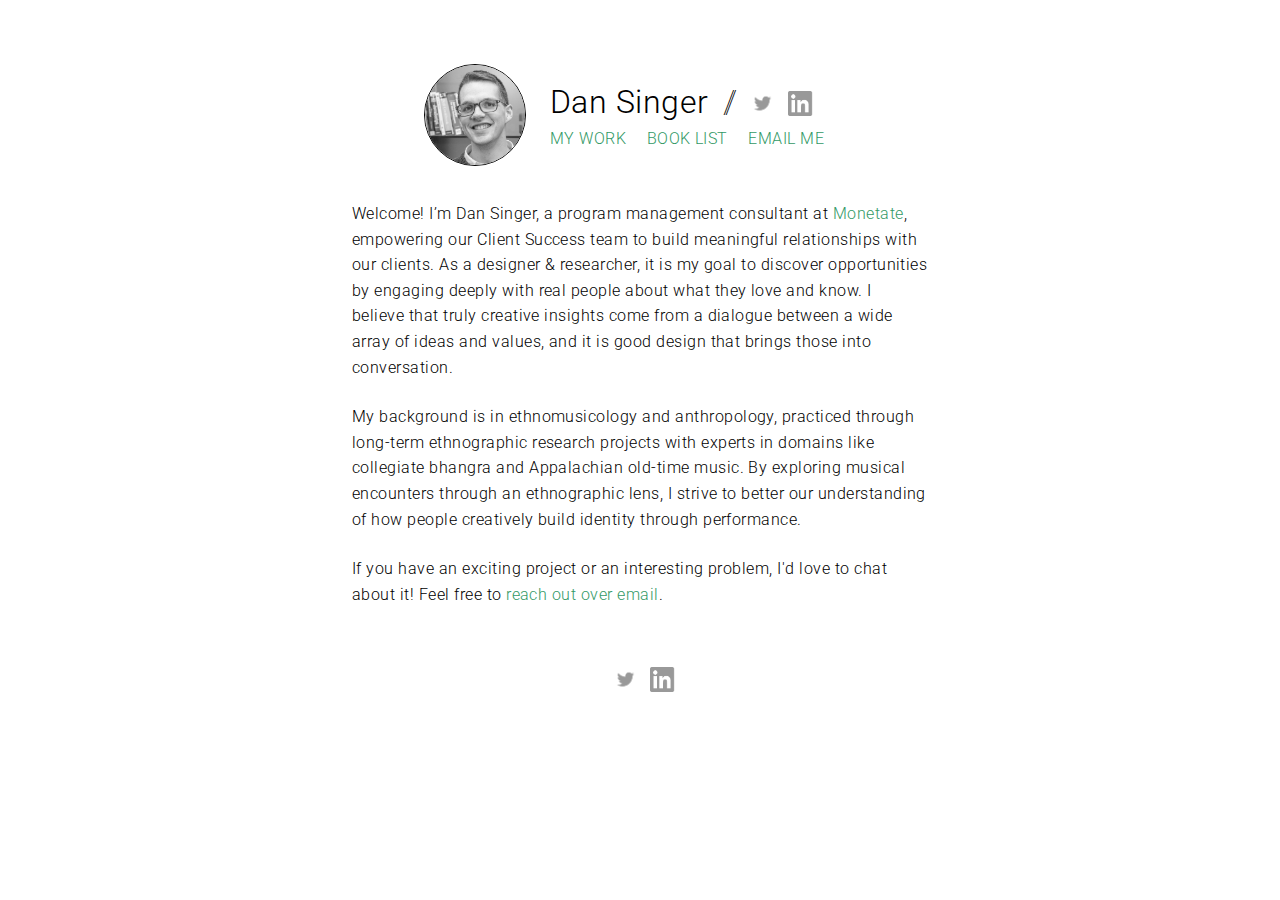
==== index.html @ 05cb977f "Remember index." ====
<!DOCTYPE HTML PUBLIC "-//W3C//DTD HTML 4.01//EN" "http://www.w3.org/TR/html4/strict.dtd">
<html>
	<head>
		<meta charset="utf-8">
		<meta http-equiv="X-UA-Compatible" content="IE=edge">
		<meta name="viewport" content="width=device-width, initial-scale=1">
		<title>Dan Singer: Designer, Researcher</title>
		<link href='https://fonts.googleapis.com/css?family=Roboto:100,300,300italic,500' rel='stylesheet' type='text/css'>
		<link rel="stylesheet" href="css/styles.css">

	</head>

	<body>
			<div class="flexWrapper">
				<div class="flexHeader">
					<a href="index.html"><img src="images/profile.jpg" height="100" width="100" class="circle profile"></a>
					<div class="headerRight">
						<div class="heading">
								<h1><a href="index.html">Dan Singer</a></h1>
								<div id="spacer">
									//
								</div>
								<div class="social">
									<a target="_blank" href="http://twitter.com/singerde"><img src="images/twitter.png"></a>
									<a target="_blank" href="https://www.linkedin.com/in/dan-singer-0a117a32"><img src="images/linkedin.png"></a>
								</div>
						</div>
						<div class="nav">
							<ul>
								<li><a href="/work/index.html">MY WORK</a></li>
								<li><a href="/reading/index.html">BOOK LIST</a></li>
								<li><a href="mailto:singerde1@gmail.com">EMAIL ME</a></li>
							</ul>
						</div>
					</div>
				</div>

				<div class="flexContent">
					<p>Welcome! I’m Dan Singer, a program management consultant at <a href="http://www.monetate.com">Monetate</a>, empowering our Client Success team to build meaningful relationships with our clients. As a designer & researcher, it is my goal to discover opportunities by engaging deeply with real people about what they love and know. I believe that truly creative insights come from a dialogue between a wide array of ideas and values, and it is good design that brings those into conversation.</p>
					<p>My background is in ethnomusicology and anthropology, practiced through long-term ethnographic research projects with experts in domains like collegiate bhangra and Appalachian old-time music. By exploring musical encounters through an ethnographic lens, I strive to better our understanding of how people creatively build identity through performance.</p>
					<!--<p>I like to read things that catch my interest across a wide variety of subjects. You might like to check out what I’m <a href="/reading">reading now</a>, and we can discuss over coffee some time.</p>-->
					<p>If you have an exciting project or an interesting problem, I'd love to chat about it! Feel free to <a href="mailto:singerde1@gmail.com">reach out over email</a>.</p>
				</div>

				<div class="flexFooter">
					<div class="social">
						<a target="_blank" href="http://twitter.com/singerde"><img src="images/twitter.png"></a>
						<a target="_blank" href="https://www.linkedin.com/in/dan-singer-0a117a32"><img src="images/linkedin.png"></a>
					</div>
				</div>
			</div>
	</body>

</html>
---- css/styles.css ----
/* Meyer Reset */
html,body,div,span,applet,object,iframe,a,abbr,acronym,address,big,cite,code,del,dfn,em,font,img,ins,kbd,q,s,samp,small,strike,strong,sub,sup,tt,var,dl,dt,dd,ol,ul,li,h1,h2,h3,h4,h5,h6,pre,form,fieldset,input,textarea,label,legend,p,blockquote,table,caption,tbody,tfoot,thead,tr,th,td{margin:0;padding:0;border:0;outline:0;font-weight:inherit;font-style:inherit;font-size:100%;font-family:inherit;vertical-align:baseline;}body{line-height:1;color:black;background:white;}:focus{outline:0;}table{border-collapse:collapse;border-spacing:0;}caption,th,td{text-align:left;font-weight:normal;}fieldset,img{border:0;}address,caption,cite,code,dfn,em,strong,th,var{font-style:normal;font-weight:normal;}ol,ul{list-style:none;}h1,h2,h3,h4,h5,h6{font-size:100%;font-weight:normal;}blockquote:before,blockquote:after,q:before,q:after{content:"";}blockquote,q{quotes:"" "";}abbr,acronym{border:0;}

@-ms-viewport {
  width: device-width;
}

/* Full-size CSS */

body {
	font-family: 'Roboto', sans-serif;
	font-weight: 300;
	font-size: 1rem;
	letter-spacing: 0.03rem;
}

h1 {
	font-size: 2rem;
	font-weight: 300;
	display: inline;
}

h1 a {
	color: #000000;
	font-weight: 300;
	text-decoration: none;
}

h2 {
	font-size: 1.5rem;
	margin: 0.5em 0 0.5em 0;
}

a {
	color: #339966;
	font-weight: 300;
	text-decoration: none;
}

a.current:link, a.current:visited {
	font-weight: 500;
}

p {
	margin: 1.5rem 0;
	line-height: 1.6rem;
}

.circle {
	border-radius: 50%;
}


.flexWrapper {
	display: flex;
	flex-direction: column;
	margin: 4rem auto;
	max-width: 90%;
	align-items: center;
	justify-content: space-around;
}

.flexHeader {
	display: flex;
	align-items: center
}

.profile {
	border: 1px solid black;
}

.headerRight {
	flex-direction: column;
	margin: 0 1.5rem;
}


#spacer {
	display: inline;
	font-weight: 100;
	font-size: 2rem;
	letter-spacing: -0.4rem;
	margin: 0 0.6rem;
}

.social {
	display: inline;
}

.social img {
	position: relative;
    height: 25px;
    width: 25px;
    margin: 0 0 0 0.5rem;
    top: 0.2rem;
    opacity: 0.4;
    transition: all 0.4s;
}

.social img:hover {
	opacity: 1;
}

.nav ul {
	margin: 0.8rem 0 0 0;
}

.nav ul li:first-child{
	margin: 0 0.5rem 0 0;
}

.nav ul li {
	display: inline;
	margin: 0 0.5rem;
}

.nav a {
	/* transition: all 0.4s; */
}

.flexContent {
	width: 36rem;
	margin: 2rem 0;
}


.flexContent p:first-child {
	margin: 0 0 1rem 0;
}

.flexWork {
	width: 40rem;
	margin: 1rem 0;
	display: flex;
	flex-flow: row wrap;
	justify-content: center;
}

.items {
	display: flex;
	flex-direction: column;
	align-items: center;
	/* background-color: red; */
	border: 1px solid black;
	width: 10em;
	margin: 1em;
}

.items > img {
	border: 1px solid #339966;
}

.itemTitle {
	width: 85%;
	margin: 0.5em 0 0 0;
	text-align: center;
}

/* Mobile */
@media screen and (max-width: 580px) {
	.flexHeader {
		flex-direction: column;
		justify-content: center;
	}

	.heading {
		margin: 1rem 0;
	}

	#spacer {
		display: none;
	}

	.social {
		display: flex;
		margin: 1rem;
		justify-content: center;
	}

	.social img:first-child {
		top: 0;
		margin: 0 0.4rem;
	}

	.social img {
		top: 0;
		margin: 0 0.4rem;
		opacity: 1;
	}

	.nav {
		margin: 1.5rem auto 0;
	}

	.nav ul {
		text-align: center;
	}

	.nav ul li:first-child {
		margin: 0;
	}

	.nav ul li {
		display: block;
		margin: 1.2rem 0;
	}



	.flexContent {
		margin: 0.8rem 0;
		width: 90%;
	}
}
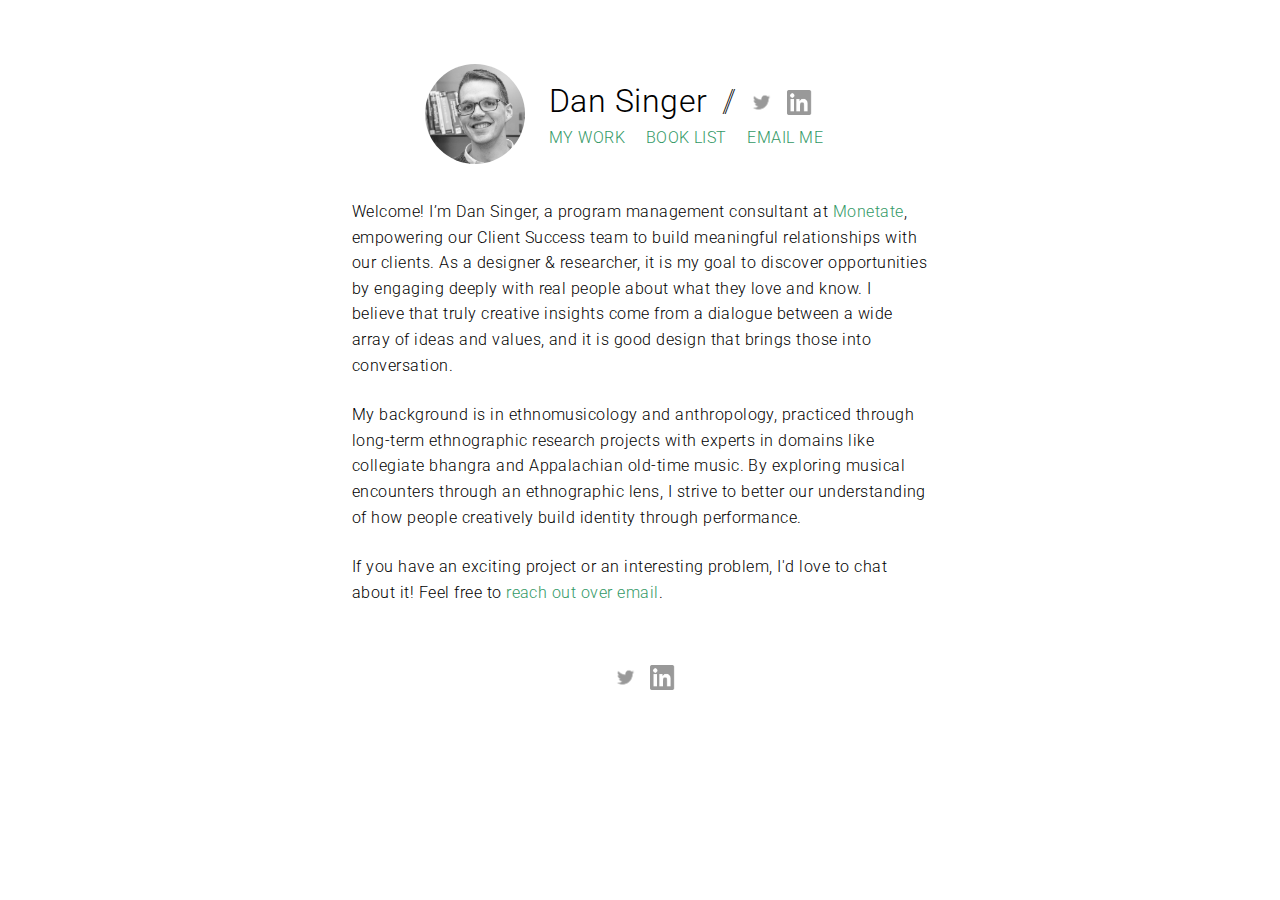
==== commit 6f6c7e39: "Work, Book pages." ====
--- a/index.html
+++ b/index.html
@@ -28,7 +28,7 @@
 						<div class="nav">
 							<ul>
 								<li><a href="/work/index.html">MY WORK</a></li>
-								<li><a href="/reading/index.html">BOOK LIST</a></li>
+								<li><a href="/books/index.html">BOOK LIST</a></li>
 								<li><a href="mailto:singerde1@gmail.com">EMAIL ME</a></li>
 							</ul>
 						</div>
--- a/css/styles.css
+++ b/css/styles.css
@@ -66,7 +66,7 @@
 }
 
 .profile {
-	border: 1px solid black;
+	/* border: 1px solid black;*/
 }
 
 .headerRight {
@@ -119,7 +119,7 @@
 }
 
 .flexContent {
-	width: 36rem;
+	max-width: 36rem;
 	margin: 2rem 0;
 }
 
@@ -129,7 +129,8 @@
 }
 
 .flexWork {
-	width: 40rem;
+	/* width: 40rem; */
+	max-width: 36rem;
 	margin: 1rem 0;
 	display: flex;
 	flex-flow: row wrap;
@@ -140,20 +141,21 @@
 	display: flex;
 	flex-direction: column;
 	align-items: center;
-	/* background-color: red; */
-	border: 1px solid black;
+	/* background-color: red; 
+	border: 1px solid black; */
 	width: 10em;
 	margin: 1em;
 }
 
 .items > img {
-	border: 1px solid #339966;
+	/* border: 1px solid #339966; */
 }
 
 .itemTitle {
 	width: 85%;
 	margin: 0.5em 0 0 0;
 	text-align: center;
+	font-size: 0.8em;
 }
 
 /* Mobile */
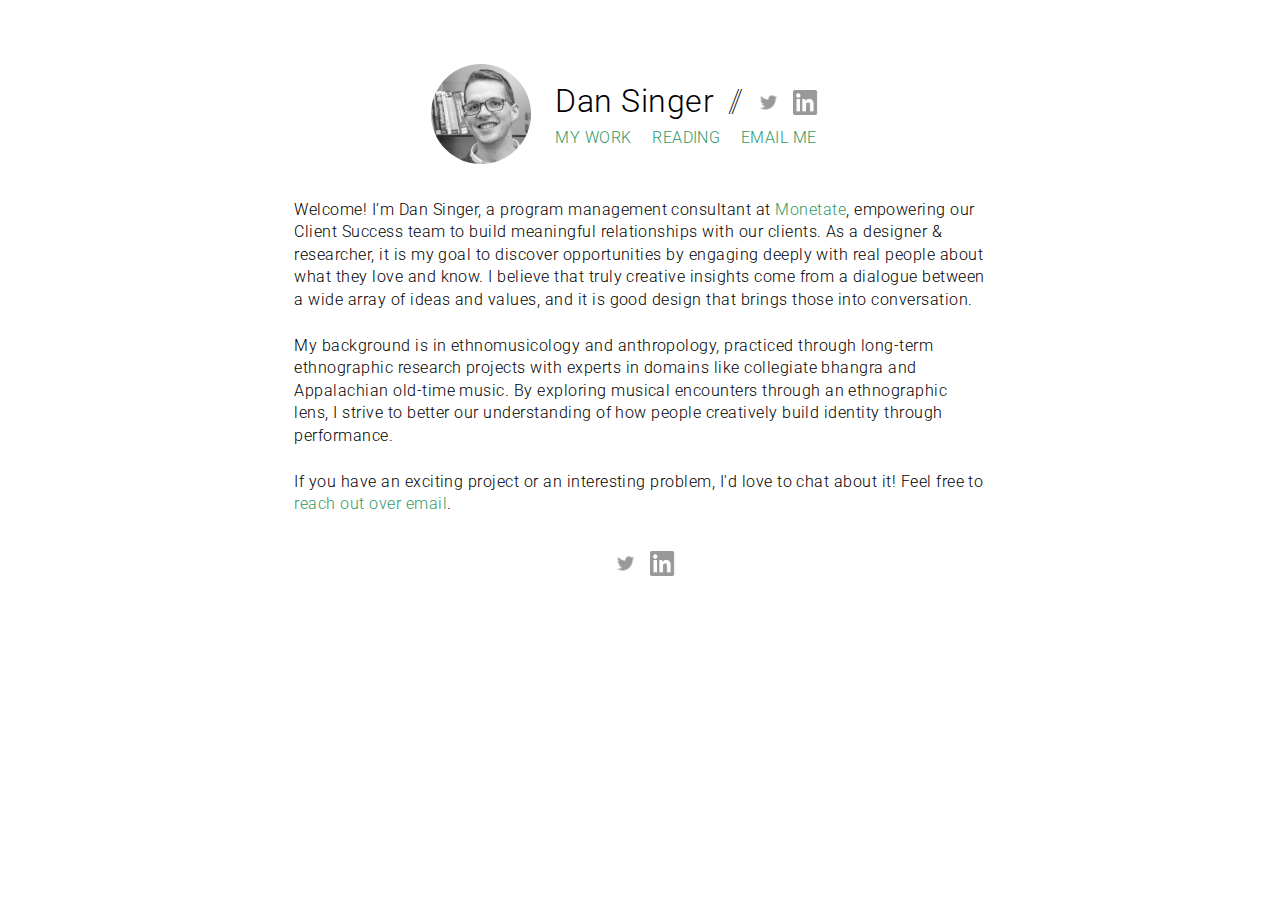
==== commit 92464efa: "Lots and lots of updates." ====
--- a/index.html
+++ b/index.html
@@ -13,33 +13,33 @@
 	<body>
 			<div class="flexWrapper">
 				<div class="flexHeader">
-					<a href="index.html"><img src="images/profile.jpg" height="100" width="100" class="circle profile"></a>
+					<a href="index.html">
+						<img src="images/profile.jpg" height="100" width="100" class="circle profile">
+					</a>
 					<div class="headerRight">
 						<div class="heading">
-								<h1><a href="index.html">Dan Singer</a></h1>
+								<h1 class="large medium black inline"><a href="index.html" class="black">Dan Singer</a></h1>
 								<div id="spacer">
 									//
 								</div>
-								<div class="social">
-									<a target="_blank" href="http://twitter.com/singerde"><img src="images/twitter.png"></a>
-									<a target="_blank" href="https://www.linkedin.com/in/dan-singer-0a117a32"><img src="images/linkedin.png"></a>
+								<div class="social inline">
+									<a target="_blank" href="http://twitter.com/singerde"><img src="https://dansinger.github.io/images/twitter.png"></a>
+									<a target="_blank" href="https://www.linkedin.com/in/dan-singer-0a117a32"><img src="https://dansinger.github.io/images/linkedin.png"></a>
 								</div>
 						</div>
 						<div class="nav">
 							<ul>
-								<li><a href="/work/index.html">MY WORK</a></li>
-								<li><a href="/books/index.html">BOOK LIST</a></li>
+								<li><a href="work/index.html">MY WORK</a></li>
+								<li><a href="books/index.html">READING</a></li>
 								<li><a href="mailto:singerde1@gmail.com">EMAIL ME</a></li>
 							</ul>
 						</div>
 					</div>
 				</div>
-
-				<div class="flexContent">
-					<p>Welcome! I’m Dan Singer, a program management consultant at <a href="http://www.monetate.com">Monetate</a>, empowering our Client Success team to build meaningful relationships with our clients. As a designer & researcher, it is my goal to discover opportunities by engaging deeply with real people about what they love and know. I believe that truly creative insights come from a dialogue between a wide array of ideas and values, and it is good design that brings those into conversation.</p>
-					<p>My background is in ethnomusicology and anthropology, practiced through long-term ethnographic research projects with experts in domains like collegiate bhangra and Appalachian old-time music. By exploring musical encounters through an ethnographic lens, I strive to better our understanding of how people creatively build identity through performance.</p>
-					<!--<p>I like to read things that catch my interest across a wide variety of subjects. You might like to check out what I’m <a href="/reading">reading now</a>, and we can discuss over coffee some time.</p>-->
-					<p>If you have an exciting project or an interesting problem, I'd love to chat about it! Feel free to <a href="mailto:singerde1@gmail.com">reach out over email</a>.</p>
+				<div class="Content">
+					<p class="m-15t spaced14">Welcome! I’m Dan Singer, a program management consultant at <a href="http://www.monetate.com">Monetate</a>, empowering our Client Success team to build meaningful relationships with our clients. As a designer & researcher, it is my goal to discover opportunities by engaging deeply with real people about what they love and know. I believe that truly creative insights come from a dialogue between a wide array of ideas and values, and it is good design that brings those into conversation.</p>
+					<p class="m-15t spaced14">My background is in ethnomusicology and anthropology, practiced through long-term ethnographic research projects with experts in domains like collegiate bhangra and Appalachian old-time music. By exploring musical encounters through an ethnographic lens, I strive to better our understanding of how people creatively build identity through performance.</p>
+					<p class="m-15t spaced14">If you have an exciting project or an interesting problem, I'd love to chat about it! Feel free to <a href="mailto:singerde1@gmail.com">reach out over email</a>.</p>
 				</div>
 
 				<div class="flexFooter">
--- a/css/styles.css
+++ b/css/styles.css
@@ -1,5 +1,53 @@
-/* Meyer Reset */
-html,body,div,span,applet,object,iframe,a,abbr,acronym,address,big,cite,code,del,dfn,em,font,img,ins,kbd,q,s,samp,small,strike,strong,sub,sup,tt,var,dl,dt,dd,ol,ul,li,h1,h2,h3,h4,h5,h6,pre,form,fieldset,input,textarea,label,legend,p,blockquote,table,caption,tbody,tfoot,thead,tr,th,td{margin:0;padding:0;border:0;outline:0;font-weight:inherit;font-style:inherit;font-size:100%;font-family:inherit;vertical-align:baseline;}body{line-height:1;color:black;background:white;}:focus{outline:0;}table{border-collapse:collapse;border-spacing:0;}caption,th,td{text-align:left;font-weight:normal;}fieldset,img{border:0;}address,caption,cite,code,dfn,em,strong,th,var{font-style:normal;font-weight:normal;}ol,ul{list-style:none;}h1,h2,h3,h4,h5,h6{font-size:100%;font-weight:normal;}blockquote:before,blockquote:after,q:before,q:after{content:"";}blockquote,q{quotes:"" "";}abbr,acronym{border:0;}
+/* http://meyerweb.com/eric/tools/css/reset/ 
+   v2.0 | 20110126
+   License: none (public domain)
+*/
+
+	html, body, div, span, applet, object, iframe,
+	h1, h2, h3, h4, h5, h6, p, blockquote, pre,
+	a, abbr, acronym, address, big, cite, code,
+	del, dfn, em, img, ins, kbd, q, s, samp,
+	small, strike, strong, sub, sup, tt, var,
+	b, u, i, center,
+	dl, dt, dd, ol, ul, li,
+	fieldset, form, label, legend,
+	table, caption, tbody, tfoot, thead, tr, th, td,
+	article, aside, canvas, details, embed, 
+	figure, figcaption, footer, header, hgroup, 
+	menu, nav, output, ruby, section, summary,
+	time, mark, audio, video {
+		margin: 0;
+		padding: 0;
+		border: 0;
+		font-size: 100%;
+		font: inherit;
+		vertical-align: baseline;
+	}
+	/* HTML5 display-role reset for older browsers */
+	article, aside, details, figcaption, figure, 
+	footer, header, hgroup, menu, nav, section {
+		display: block;
+	}
+	body {
+		line-height: 1;
+	}
+	ol, ul {
+		list-style: none;
+	}
+	blockquote, q {
+		quotes: none;
+	}
+	blockquote:before, blockquote:after,
+	q:before, q:after {
+		content: '';
+		content: none;
+	}
+	table {
+		border-collapse: collapse;
+		border-spacing: 0;
+	}
+
+/* Reset End */
 
 @-ms-viewport {
   width: device-width;
@@ -14,37 +62,111 @@
 	letter-spacing: 0.03rem;
 }
 
-h1 {
+.black {
+	color: #000000;
+}
+
+.green {
+	color: #339966;
+}
+
+.heavy {
+	font-weight: 500;
+}
+
+.medium {
+	font-weight: 300;
+}
+
+.light {
+	font-weight: 100;
+}
+
+.large {
 	font-size: 2rem;
-	font-weight: 300;
+}
+
+.regular {
+	font-size: 1.5rem;
+}
+
+.small {
+	font-size: 1.0rem;
+}
+
+.inline {
 	display: inline;
 }
 
-h1 a {
-	color: #000000;
-	font-weight: 300;
-	text-decoration: none;
-}
-
-h2 {
-	font-size: 1.5rem;
-	margin: 0.5em 0 0.5em 0;
+.block {
+	display: block;
+}
+
+.fullWidth {
+	width: 100%;
+}
+
+.max100 {
+	max-width: 100%;
+}
+
+.floatLeft {
+	float: left;
+}
+
+.m-auto {
+	margin: auto;
+}
+
+.m-2t {
+	margin-top: 2rem;
+}
+
+.m-15t{
+	margin-top: 1.5rem;
+}
+
+.m-r {
+	margin-right: 2rem;
+}
+
+.spaced16 {
+	line-height: 1.6rem;
+}
+
+.spaced14 {
+	line-height: 1.4rem;
 }
 
 a {
 	color: #339966;
-	font-weight: 300;
 	text-decoration: none;
 }
 
-a.current:link, a.current:visited {
-	font-weight: 500;
-}
-
-p {
+/* Paragraph Styles */
+/*
+.bodyText {
 	margin: 1.5rem 0;
 	line-height: 1.6rem;
 }
+*/
+
+.bold {
+	font-weight: 500;
+	font-size: 0.8rem;
+	color: #339966;
+	line-height: 1.0rem;
+	margin: 0.2rem 0 0 0;
+}
+
+.light {
+	font-weight: 300;
+	font-size: 0.8rem;
+	color: #000000;
+	line-height: 1.0rem;
+	margin: 0.3rem 0 0 0;
+}
+
 
 .circle {
 	border-radius: 50%;
@@ -81,10 +203,6 @@
 	font-size: 2rem;
 	letter-spacing: -0.4rem;
 	margin: 0 0.6rem;
-}
-
-.social {
-	display: inline;
 }
 
 .social img {
@@ -101,6 +219,15 @@
 	opacity: 1;
 }
 
+ul {
+	list-style-type: circle;
+}
+
+ul li {
+	margin: 1rem 0 0 2rem;
+
+}
+
 .nav ul {
 	margin: 0.8rem 0 0 0;
 }
@@ -118,19 +245,24 @@
 	/* transition: all 0.4s; */
 }
 
-.flexContent {
-	max-width: 36rem;
+.Content {
+	max-width: 60%;
 	margin: 2rem 0;
 }
 
 
-.flexContent p:first-child {
+.Content p:first-child {
 	margin: 0 0 1rem 0;
+}
+
+.introText {
+	margin: 2rem 0 0 0;
+	max-width: 50%
 }
 
 .flexWork {
 	/* width: 40rem; */
-	max-width: 36rem;
+	max-width: 80%;
 	margin: 1rem 0;
 	display: flex;
 	flex-flow: row wrap;
@@ -143,19 +275,36 @@
 	align-items: center;
 	/* background-color: red; 
 	border: 1px solid black; */
-	width: 10em;
-	margin: 1em;
+	width: 10rem;
+	height: auto;
+	margin: 1rem;
 }
 
 .items > img {
 	/* border: 1px solid #339966; */
+	width: 85%;
+	height: auto;
 }
 
 .itemTitle {
 	width: 85%;
-	margin: 0.5em 0 0 0;
-	text-align: center;
-	font-size: 0.8em;
+	margin: 0.5rem 0 0 0;
+	text-align: left;
+}
+
+.workItems {
+	display: flex;
+	flex-direction: column;
+	align-items: center;
+	width: auto;
+	height: auto;
+	margin: 1rem;
+}
+
+.workItems > img {
+	border: 1px solid lightgray;
+	border-radius: 4px;
+	height: auto;
 }
 
 /* Mobile */
@@ -207,8 +356,6 @@
 		margin: 1.2rem 0;
 	}
 
-
-
 	.flexContent {
 		margin: 0.8rem 0;
 		width: 90%;
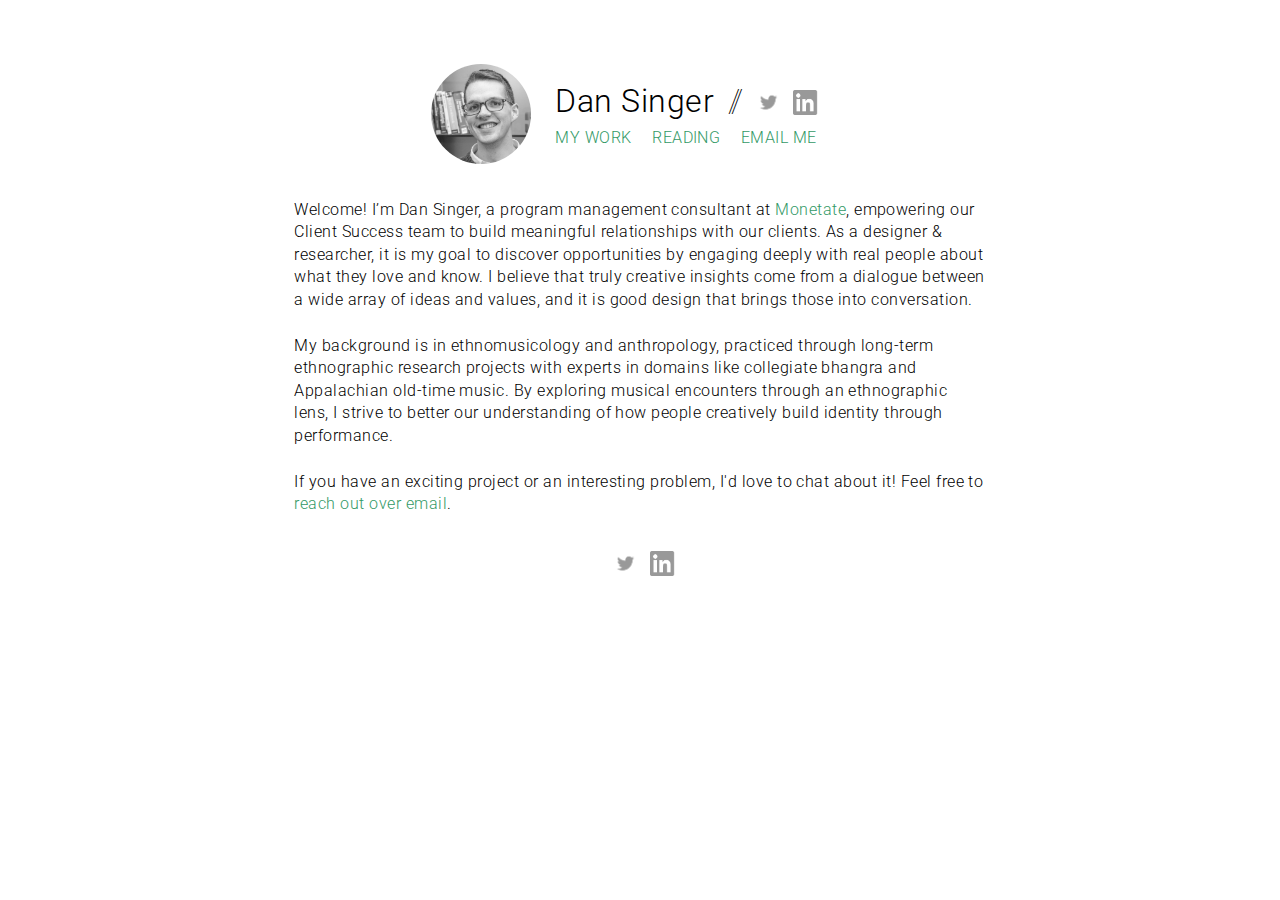
==== commit a10d9a8e: "Lots of style updates." ====
--- a/index.html
+++ b/index.html
@@ -11,7 +11,7 @@
 	</head>
 
 	<body>
-			<div class="flexWrapper">
+			<div class="flex wrapper">
 				<div class="flexHeader">
 					<a href="index.html">
 						<img src="images/profile.jpg" height="100" width="100" class="circle profile">
--- a/css/styles.css
+++ b/css/styles.css
@@ -55,6 +55,8 @@
 
 /* Full-size CSS */
 
+/* Element Styling */
+
 body {
 	font-family: 'Roboto', sans-serif;
 	font-weight: 300;
@@ -62,109 +64,105 @@
 	letter-spacing: 0.03rem;
 }
 
-.black {
-	color: #000000;
-}
-
-.green {
-	color: #339966;
-}
-
-.heavy {
-	font-weight: 500;
-}
-
-.medium {
-	font-weight: 300;
-}
-
-.light {
-	font-weight: 100;
-}
-
-.large {
-	font-size: 2rem;
-}
-
-.regular {
-	font-size: 1.5rem;
-}
-
-.small {
-	font-size: 1.0rem;
-}
-
-.inline {
-	display: inline;
-}
-
-.block {
-	display: block;
-}
-
-.fullWidth {
-	width: 100%;
-}
-
-.max100 {
-	max-width: 100%;
-}
-
-.floatLeft {
-	float: left;
-}
-
-.m-auto {
-	margin: auto;
-}
-
-.m-2t {
-	margin-top: 2rem;
-}
-
-.m-15t{
-	margin-top: 1.5rem;
-}
-
-.m-r {
-	margin-right: 2rem;
-}
-
-.spaced16 {
-	line-height: 1.6rem;
-}
-
-.spaced14 {
-	line-height: 1.4rem;
-}
-
 a {
 	color: #339966;
 	text-decoration: none;
 }
 
-/* Paragraph Styles */
-/*
-.bodyText {
-	margin: 1.5rem 0;
+ul {
+	list-style-type: circle;
+}
+
+ul li {
+	margin: 1rem 0 0 2rem;
+
+}
+
+
+/* General Styles */
+
+.black {
+	color: #000000;
+}
+
+.green {
+	color: #339966;
+}
+
+.heavy {
+	font-weight: 500;
+}
+
+.medium {
+	font-weight: 300;
+}
+
+.light {
+	font-weight: 100;
+}
+
+.large {
+	font-size: 2rem;
+}
+
+.regular {
+	font-size: 1.5rem;
+}
+
+.small {
+	font-size: 1.0rem;
+}
+
+.tiny {
+	font-size: 0.8rem;
+}
+
+.inline {
+	display: inline;
+}
+
+.block {
+	display: block;
+}
+
+.fullWidth {
+	width: 100%;
+}
+
+.max100 {
+	max-width: 100%;
+}
+
+.floatLeft {
+	float: left;
+}
+
+.m-auto {
+	margin: auto;
+}
+
+.m-2t {
+	margin-top: 2rem;
+}
+
+.m-15t{
+	margin-top: 1.5rem;
+}
+
+.m-02t {
+	margin-top: 0.2rem;
+}
+
+.m-r {
+	margin-right: 2rem;
+}
+
+.spaced16 {
 	line-height: 1.6rem;
 }
-*/
-
-.bold {
-	font-weight: 500;
-	font-size: 0.8rem;
-	color: #339966;
-	line-height: 1.0rem;
-	margin: 0.2rem 0 0 0;
-}
-
-.light {
-	font-weight: 300;
-	font-size: 0.8rem;
-	color: #000000;
-	line-height: 1.0rem;
-	margin: 0.3rem 0 0 0;
+
+.spaced14 {
+	line-height: 1.4rem;
 }
 
 
@@ -173,8 +171,17 @@
 }
 
 
-.flexWrapper {
-	display: flex;
+/* Overall Flex CSS */
+
+.flex {
+	display: flex;
+}
+
+.flexCenter {
+	align-items: center;
+}
+
+.wrapper {
 	flex-direction: column;
 	margin: 4rem auto;
 	max-width: 90%;
@@ -182,20 +189,18 @@
 	justify-content: space-around;
 }
 
+
+/* Header Styles */
+
 .flexHeader {
 	display: flex;
 	align-items: center
-}
-
-.profile {
-	/* border: 1px solid black;*/
 }
 
 .headerRight {
 	flex-direction: column;
 	margin: 0 1.5rem;
 }
-
 
 #spacer {
 	display: inline;
@@ -219,14 +224,6 @@
 	opacity: 1;
 }
 
-ul {
-	list-style-type: circle;
-}
-
-ul li {
-	margin: 1rem 0 0 2rem;
-
-}
 
 .nav ul {
 	margin: 0.8rem 0 0 0;
@@ -241,9 +238,8 @@
 	margin: 0 0.5rem;
 }
 
-.nav a {
-	/* transition: all 0.4s; */
-}
+
+/* Content Styles */
 
 .Content {
 	max-width: 60%;
@@ -260,8 +256,7 @@
 	max-width: 50%
 }
 
-.flexWork {
-	/* width: 40rem; */
+.flexContent {
 	max-width: 80%;
 	margin: 1rem 0;
 	display: flex;
@@ -273,15 +268,12 @@
 	display: flex;
 	flex-direction: column;
 	align-items: center;
-	/* background-color: red; 
-	border: 1px solid black; */
 	width: 10rem;
 	height: auto;
 	margin: 1rem;
 }
 
 .items > img {
-	/* border: 1px solid #339966; */
 	width: 85%;
 	height: auto;
 }
@@ -302,13 +294,20 @@
 }
 
 .workItems > img {
-	border: 1px solid lightgray;
+	border: 1px solid #969696;
 	border-radius: 4px;
 	height: auto;
 }
 
+
+
 /* Mobile */
+
 @media screen and (max-width: 580px) {
+	.wrapper {
+		margin: 1rem auto;
+	}
+
 	.flexHeader {
 		flex-direction: column;
 		justify-content: center;
@@ -356,8 +355,18 @@
 		margin: 1.2rem 0;
 	}
 
-	.flexContent {
+	.introText {
+		min-width: 90%;
+		margin: 0.5rem;
+	}
+
+	.Content, .flexContent {
 		margin: 0.8rem 0;
-		width: 90%;
-	}
-}
+		min-width: 95%;
+	}
+
+	.items > img {
+	width: 100%;
+	height: auto;
+}
+}
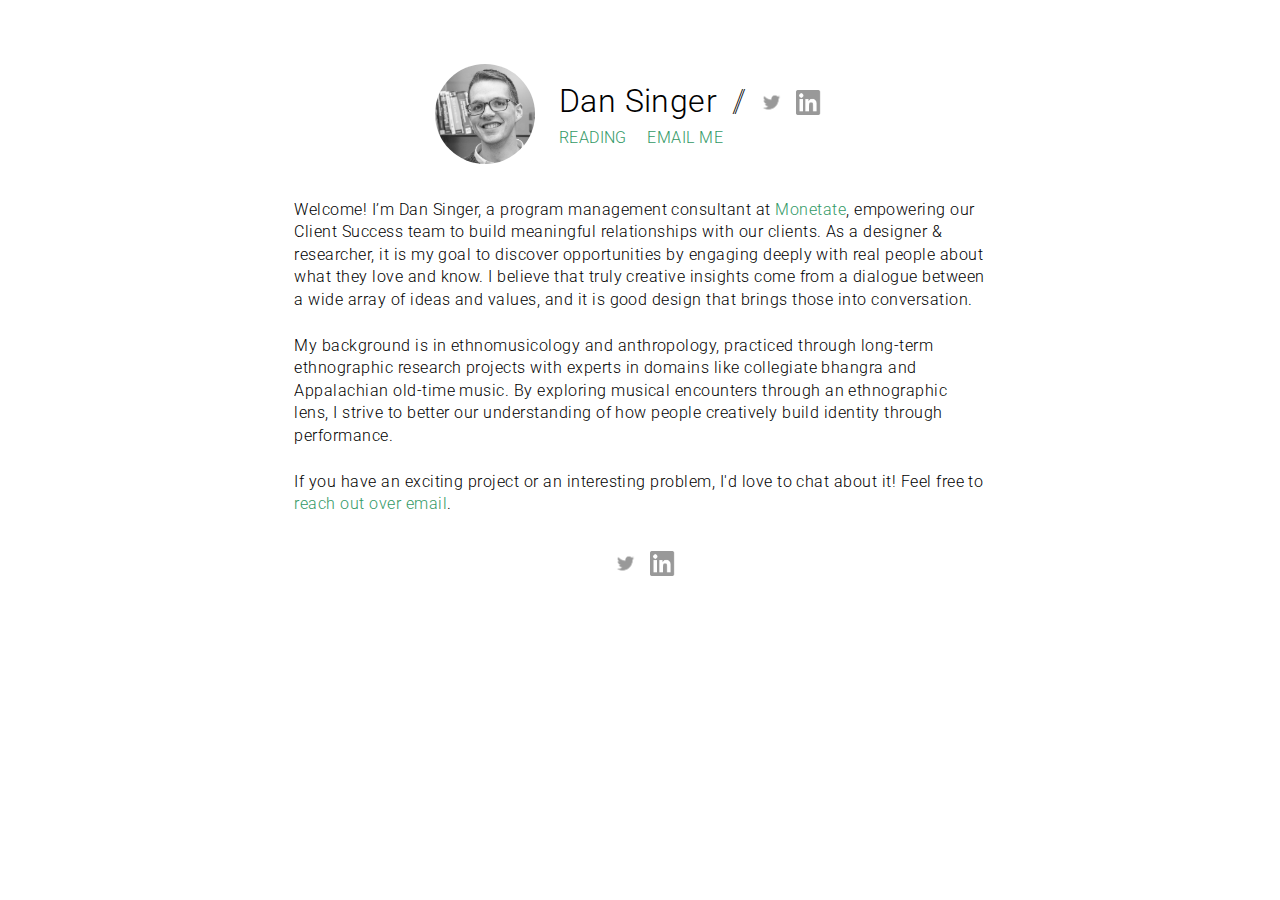
==== commit 30432d45: "Update index.html" ====
--- a/index.html
+++ b/index.html
@@ -29,7 +29,7 @@
 						</div>
 						<div class="nav">
 							<ul>
-								<li><a href="work/index.html">MY WORK</a></li>
+								<!--<li><a href="work/index.html">MY WORK</a></li>-->
 								<li><a href="books/index.html">READING</a></li>
 								<li><a href="mailto:singerde1@gmail.com">EMAIL ME</a></li>
 							</ul>
@@ -51,4 +51,4 @@
 			</div>
 	</body>
 
-</html>+</html>
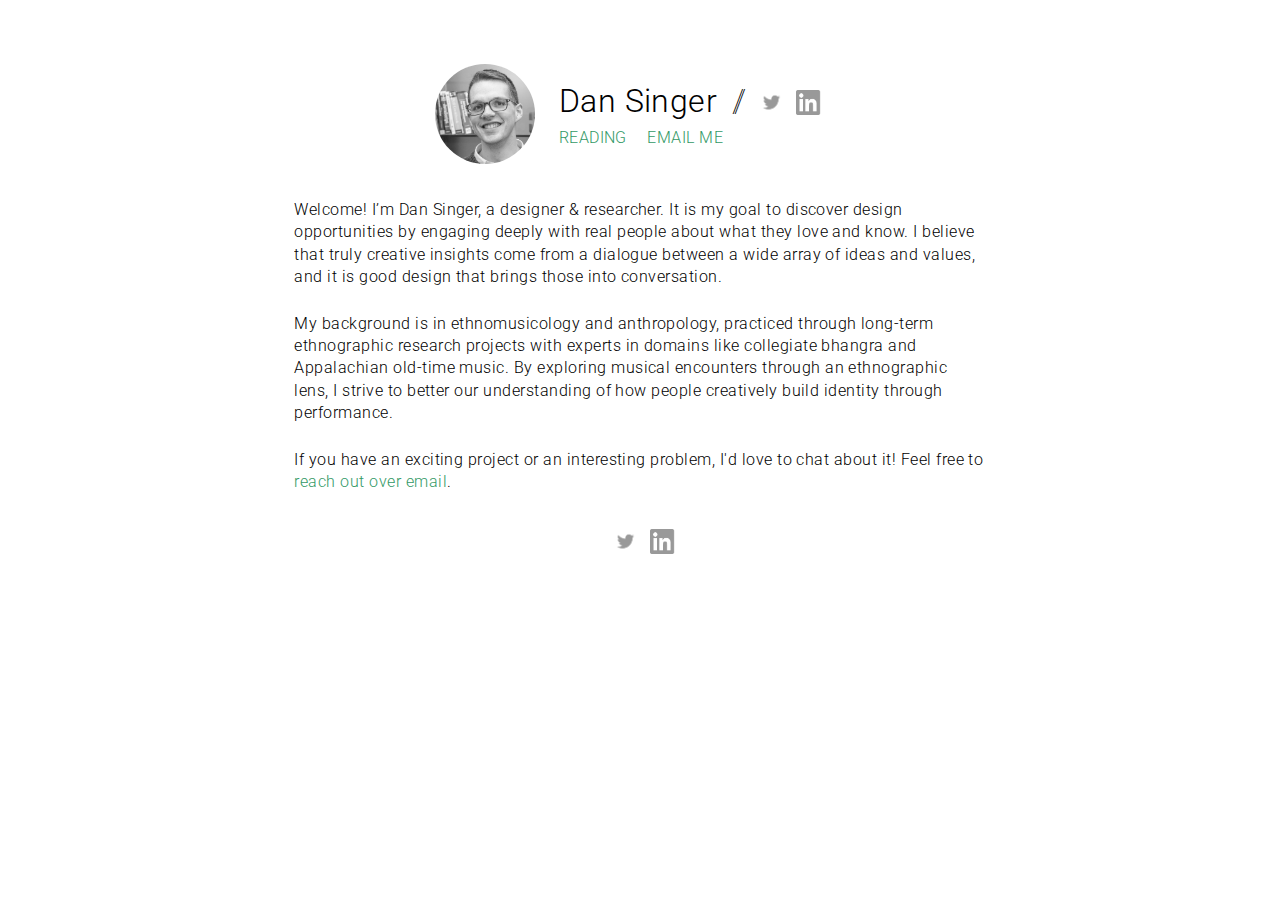
==== commit b330fe56: "Update index.html" ====
--- a/index.html
+++ b/index.html
@@ -37,7 +37,7 @@
 					</div>
 				</div>
 				<div class="Content">
-					<p class="m-15t spaced14">Welcome! I’m Dan Singer, a program management consultant at <a href="http://www.monetate.com">Monetate</a>, empowering our Client Success team to build meaningful relationships with our clients. As a designer & researcher, it is my goal to discover opportunities by engaging deeply with real people about what they love and know. I believe that truly creative insights come from a dialogue between a wide array of ideas and values, and it is good design that brings those into conversation.</p>
+					<p class="m-15t spaced14">Welcome! I’m Dan Singer, a designer & researcher. It is my goal to discover design opportunities by engaging deeply with real people about what they love and know. I believe that truly creative insights come from a dialogue between a wide array of ideas and values, and it is good design that brings those into conversation.</p>
 					<p class="m-15t spaced14">My background is in ethnomusicology and anthropology, practiced through long-term ethnographic research projects with experts in domains like collegiate bhangra and Appalachian old-time music. By exploring musical encounters through an ethnographic lens, I strive to better our understanding of how people creatively build identity through performance.</p>
 					<p class="m-15t spaced14">If you have an exciting project or an interesting problem, I'd love to chat about it! Feel free to <a href="mailto:singerde1@gmail.com">reach out over email</a>.</p>
 				</div>
